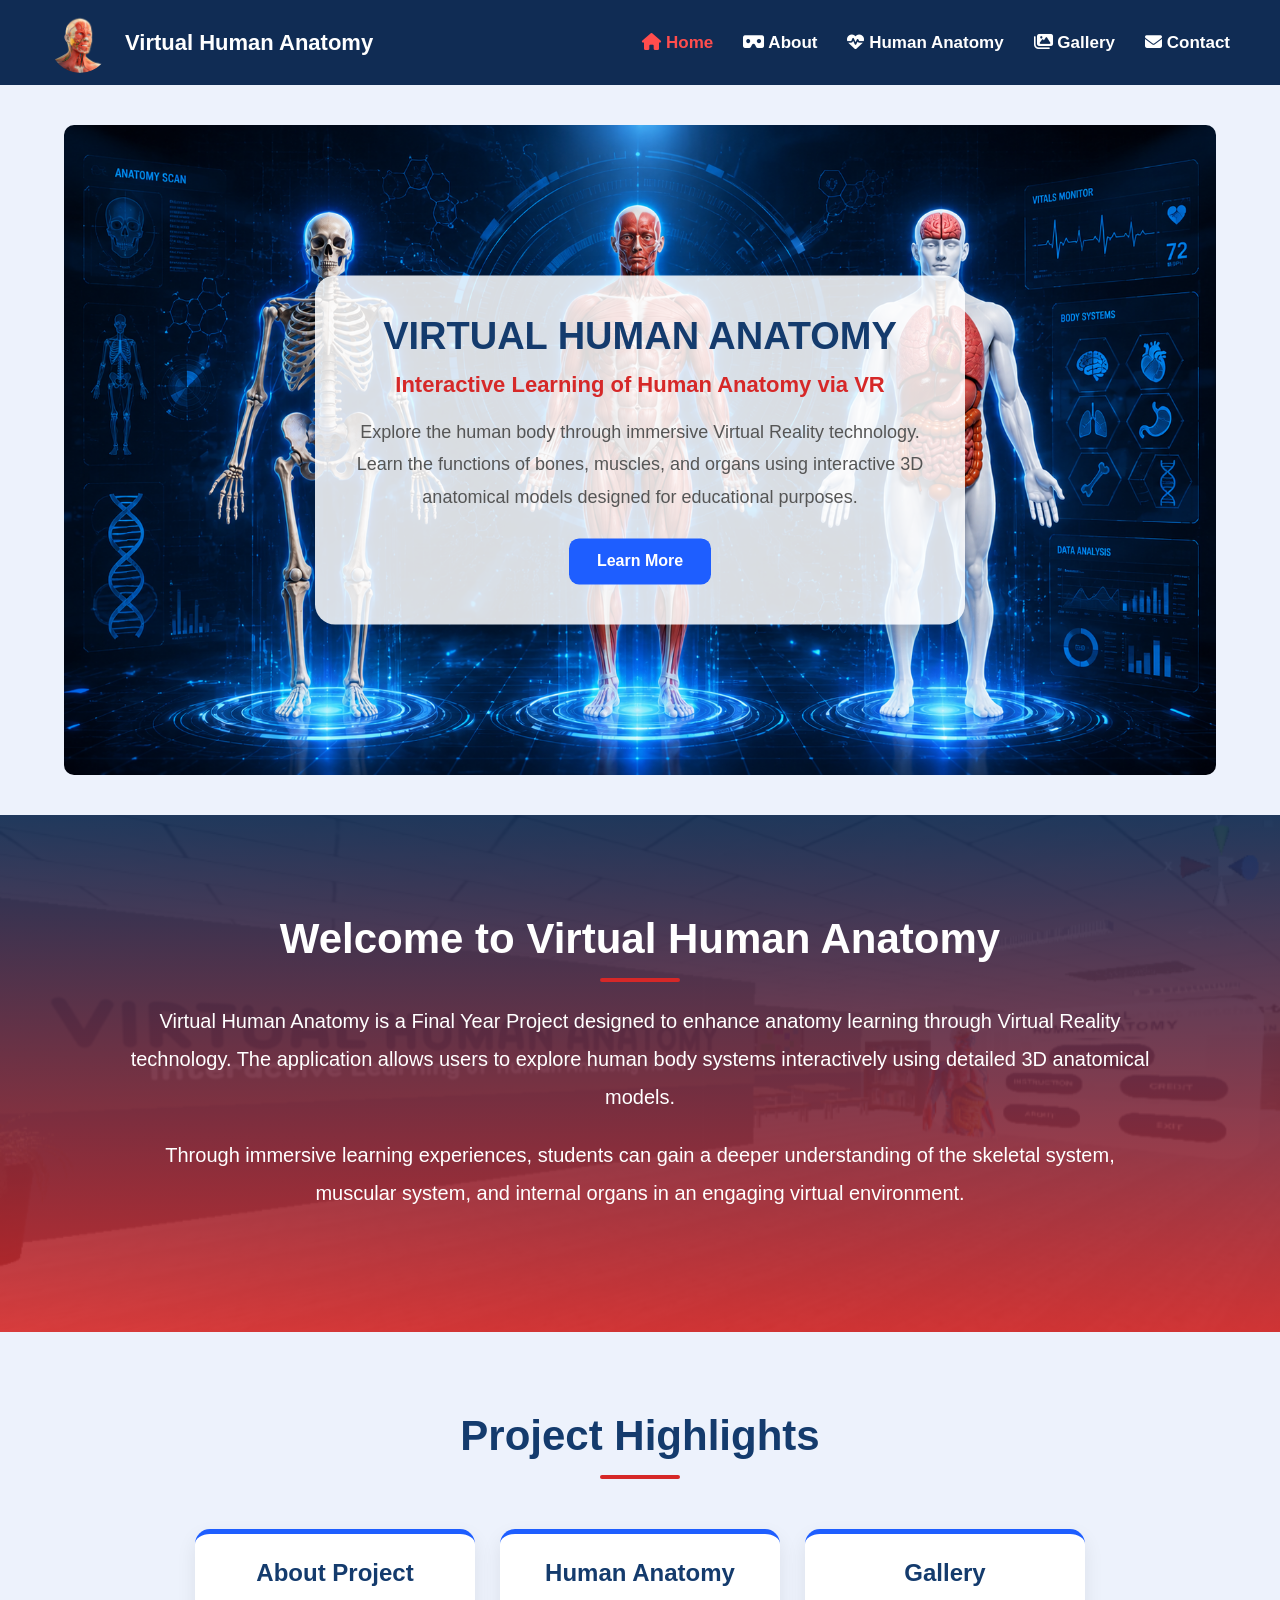
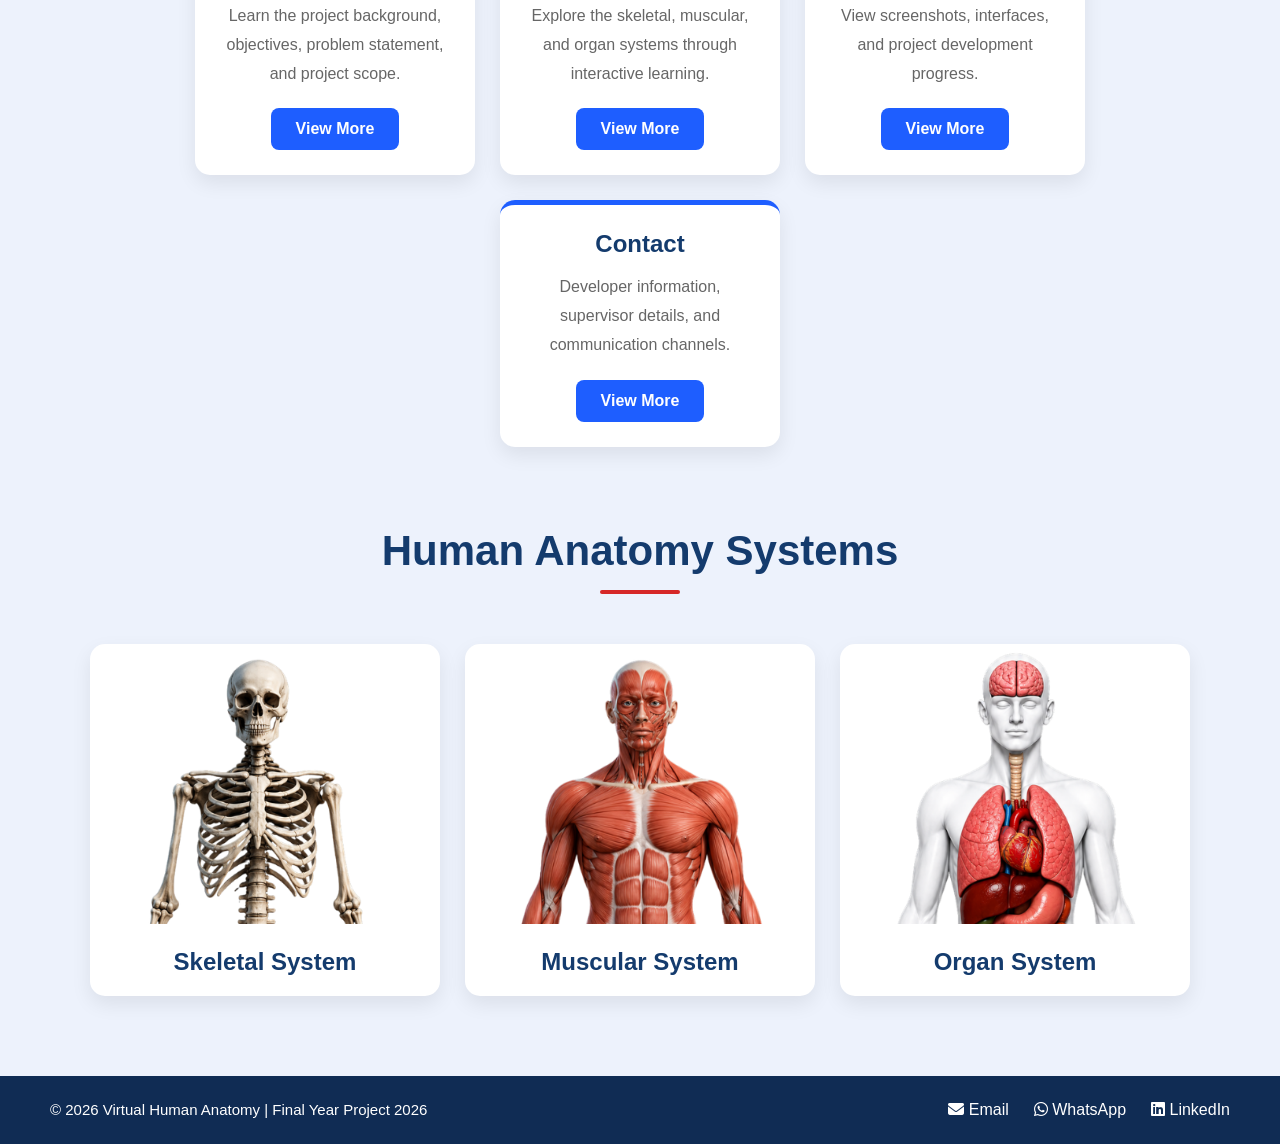
==== index.html @ 12fa49ee "Add files via upload" ====
<!DOCTYPE html>
<html lang="en">

<head>

    <meta charset="UTF-8">
    <meta name="viewport" content="width=device-width, initial-scale=1.0">
    

    <title>Virtual Human Anatomy</title>

    <link rel="stylesheet" href="index_style.css">

    <link rel="stylesheet"
        href="https://cdnjs.cloudflare.com/ajax/libs/font-awesome/6.5.1/css/all.min.css">

</head>

<body>

    <!-- HEADER -->

    <header class="top-header">

        <div class="logo">

            <img src="images/logo1.png" alt="Logo">

            <span>Virtual Human Anatomy</span>

        </div>

        <nav class="navbar">

            <a href="index.html" class="active">
                <i class="fas fa-home"></i> Home
            </a>

            <a href="about.html">
            <i class="fas fa-vr-cardboard"></i> About
        </a>

             <a href="humananatomy.html">
                <i class="fas fa-heartbeat"></i> Human Anatomy
            </a>
            
            <a href="gallery.html">
                <i class="fas fa-images"></i> Gallery
            </a>

            <a href="contact.html">
                <i class="fas fa-envelope"></i> Contact
            </a>

        </nav>

    </header>

    <!-- HERO SECTION -->

    <section class="hero">

        <img src="images/hero1.png" alt="Hero Image">

        <div class="hero-content">

            <h2>

                VIRTUAL HUMAN ANATOMY <br>

                <span>Interactive Learning of Human Anatomy via VR</span>

            </h2>

            <p>

                Explore the human body through immersive Virtual Reality
                technology. Learn the functions of bones, muscles, and organs
                using interactive 3D anatomical models designed for educational
                purposes.

            </p>

            <a href="about.html" class="read-btn">

                Learn More

            </a>

        </div>

    </section>

    <!-- INTRODUCTION -->

    <section class="intro">

        <h2>Welcome to Virtual Human Anatomy</h2>

        <p>

            Virtual Human Anatomy is a Final Year Project designed to
            enhance anatomy learning through Virtual Reality technology.
            The application allows users to explore human body systems
            interactively using detailed 3D anatomical models.

        </p>

        <p>

            Through immersive learning experiences, students can gain
            a deeper understanding of the skeletal system, muscular
            system, and internal organs in an engaging virtual environment.

        </p>

    </section>

    <!-- HOME HIGHLIGHTS -->

    <section class="topics">

        <h2>Project Highlights</h2>

        <div class="topic-container">

            <div class="topic-card">

                <h3>About Project</h3>

                <p>

                    Learn the project background,
                    objectives, problem statement,
                    and project scope.

                </p>

                <a href="about.html" class="view-btn">

                    View More

                </a>

            </div>

            <div class="topic-card">

                <h3>Human Anatomy</h3>

                <p>

                    Explore the skeletal, muscular,
                    and organ systems through
                    interactive learning.

                </p>

                <a href="anatomy.html" class="view-btn">

                    View More

                </a>

            </div>

            <div class="topic-card">

                <h3>Gallery</h3>

                <p>

                    View screenshots,
                    interfaces, and project
                    development progress.

                </p>

                <a href="gallery.html" class="view-btn">

                    View More

                </a>

            </div>

            <div class="topic-card">

                <h3>Contact</h3>

                <p>

                    Developer information,
                    supervisor details,
                    and communication channels.

                </p>

                <a href="contact.html" class="view-btn">

                    View More

                </a>

            </div>

        </div>

    </section>

    <!-- PROJECT PREVIEW -->

    <section class="preview">

        <h2> Human Anatomy Systems</h2>

        <div class="preview-container">

            <div class="preview-card">

                <img src="images/skeletonhome.png" alt="Skeletal">

                <h3>Skeletal System</h3>

            </div>

            <div class="preview-card">

                <img src="images/muscleshome.png" alt="Muscular">

                <h3>Muscular System</h3>

            </div>

            <div class="preview-card">

                <img src="images/organhome.png" alt="Organ">

                <h3>Organ System</h3>

            </div>

        </div>

    </section>

    <!-- FOOTER -->

    <footer class="footer">

        <div class="footer-left">

            <p>

                © 2026 Virtual Human Anatomy | Final Year Project 2026

            </p>

        </div>

        <div class="footer-right">

            <a href="mailto:nurfthyh@gmail.com">

                <i class="fas fa-envelope"></i> Email

            </a>

            <a href="https://wa.me/601111856149">

                <i class="fab fa-whatsapp"></i> WhatsApp

            </a>

            <a href="https://www.linkedin.com/in/nur-ain-fathiyyah">

                <i class="fab fa-linkedin"></i> LinkedIn

            </a>

        </div>

    </footer>

</body>

</html>
---- index_style.css ----
*{
    margin:0;
    padding:0;
    box-sizing:border-box;
}

html{
    scroll-behavior:smooth;
}

body{
    font-family:'Segoe UI',sans-serif;
    background:#edf2fc;
}

/* HEADER */

.top-header{
    background:#102c54;
    height:85px;

    display:flex;
    justify-content:space-between;
    align-items:center;

    padding:0 50px;
}

.logo{
    display:flex;
    align-items:center;
    gap:15px;
}

.logo img{
    width:60px;
    height:60px;
    border-radius:50%;
    object-fit:cover;
}

.logo span{
    color:white;
    font-size:22px;
    font-weight:bold;
}

.navbar{
    display:flex;
    gap:30px;
}

.navbar a{
    color:white;
    text-decoration:none;
    font-size:17px;
    font-weight:600;
    transition:0.3s;
}

.navbar a:hover{
    color:#ff4d4d;
}

.navbar a.active{
    color:#ff4d4d;
}

/* HERO */

.hero{
    position:relative;
    width:90%;
    margin:40px auto;
}

.hero img{
    display:block;
    width:100%;
    height:650px;
    object-fit:cover;
    border-radius:10px;
}

.hero-content{

    position:absolute;

    top:50%;
    left:50%;

    transform:translate(-50%,-50%);

    width:650px;

    background:rgba(255,255,255,0.85);

    padding:40px;

    border-radius:20px;

    text-align:center;

    box-shadow:0 10px 30px rgba(0,0,0,0.2);
}

.hero-content h2{
    color:#143b6d;
    font-size:38px;
    margin-bottom:15px;
}

.hero-content h2 span{
    color:#d62828;
    font-size:22px;
}

.hero-content p{
    color:#555;
    font-size:18px;
    line-height:1.8;
    margin-bottom:25px;
}

.read-btn{
    display:inline-block;

    background:#1e5eff;

    color:white;

    text-decoration:none;

    padding:14px 28px;

    border-radius:10px;

    font-weight:bold;

    transition:0.3s;
}

.read-btn:hover{
    background:#d62828;
    transform:translateY(-3px);
}

/* INTRO */

.intro{

    width:100%;

    padding:100px 10%;

    text-align:center;

    background:
    linear-gradient(
        rgba(16,44,84,0.903),
        rgba(214, 40, 40, 0.903)
    ),
    url("images/anatomy-bg.png");

    background-size:cover;
    background-position:center;
}

.intro h2{

    color:#ffffff;

    font-size:42px;

    margin-bottom:20px;
}

.intro h2::after{

    content:"";

    display:block;

    width:80px;

    height:4px;

    background:#d62828;

    margin:15px auto;

    border-radius:20px;
}

.intro p{

    color:#ffffff;

    line-height:1.9;

    font-size:20px;

    margin-bottom:20px;
}

/* PROJECT HIGHLIGHTS */

.topics{

    width:90%;

    margin:80px auto;

    text-align:center;
}

.topics h2{

    color:#143b6d;

    font-size:42px;

    margin-bottom:50px;
}

.topics h2::after{

    content:"";

    display:block;

    width:80px;

    height:4px;

    background:#d62828;

    margin:15px auto;

    border-radius:20px;
}

.topic-container{

    display:flex;

    justify-content:center;

    gap:25px;

    flex-wrap:wrap;
}

.topic-card{

    background:white;

    width:280px;

    min-height:230px;

    padding:25px;

    border-radius:15px;

    border-top:5px solid #1e5eff;

    box-shadow:0 8px 20px rgba(0,0,0,0.08);

    transition:0.3s;
}

.topic-card:hover{

    transform:translateY(-10px);

    box-shadow:0 15px 30px rgba(0,0,0,0.15);
}

.topic-card h3{

    color:#143b6d;

    margin-bottom:15px;

    font-size:24px;
}

.topic-card p{

    color:#666;

    line-height:1.8;

    margin-bottom:20px;
}

.view-btn{

    display:inline-block;

    padding:12px 25px;

    background:#1e5eff;

    color:white;

    text-decoration:none;

    border-radius:8px;

    font-weight:bold;

    transition:0.3s;
}

.view-btn:hover{

    background:#d62828;
}

/* ANATOMY PREVIEW */

.preview{

    width:90%;

    margin:80px auto;

    text-align:center;
}

.preview h2{

    color:#143b6d;

    font-size:42px;

    margin-bottom:50px;
}

.preview h2::after{

    content:"";

    display:block;

    width:80px;

    height:4px;

    background:#d62828;

    margin:15px auto;

    border-radius:20px;
}

.preview-container{

    display:flex;

    justify-content:center;

    gap:25px;

    flex-wrap:wrap;
}

.preview-card{

    background:white;

    width:350px;

    border-radius:15px;

    overflow:hidden;

    box-shadow:0 8px 20px rgba(0,0,0,0.08);

    transition:0.3s;
}

.preview-card:hover{

    transform:translateY(-10px);
}

.preview-card img{

    width:100%;

    height:280px;

    object-fit:cover;
}

.preview-card h3{

    padding:20px;

    color:#143b6d;

    font-size:24px;
}

/* FOOTER */

.footer{

    background:#102c54;

    padding:25px 50px;

    margin-top:80px;

    display:flex;

    justify-content:space-between;

    align-items:center;

    flex-wrap:wrap;
}

.footer-left p{

    color:white;

    font-size:15px;
}

.footer-right{

    display:flex;

    gap:25px;
}

.footer-right a{

    color:white;

    text-decoration:none;

    transition:0.3s;
}

.footer-right a:hover{

    color:#ff4d4d;
}



/* MOBILE RESPONSIVE */

@media screen and (max-width:768px){

    /* HEADER */

    .top-header{

        flex-direction:column;

        height:auto;

        padding:15px;
    }

    .logo{

        flex-direction:column;

        text-align:center;

        gap:8px;

        margin-bottom:15px;
    }

    .logo img{

        width:50px;

        height:50px;
    }

    .logo span{

        font-size:16px;
    }

    .navbar{

        width:100%;

        justify-content:center;

        flex-wrap:wrap;

        gap:10px;
    }

    .navbar a{

        font-size:13px;
    }

    /* HERO */

    .hero{

        width:95%;

        margin:20px auto;
    }

    .hero img{

        height:350px;
    }

    .hero-content{

        width:92%;

        padding:15px;
    }

    .hero-content h2{

        font-size:22px;

        line-height:1.4;
    }

    .hero-content h2 span{

        font-size:16px;
    }

    .hero-content p{

        font-size:13px;

        line-height:1.6;
    }

    .read-btn{

        padding:10px 18px;

        font-size:13px;
    }

    /* INTRO */

    .intro{

        padding:60px 20px;
    }

    .intro h2{

        font-size:28px;
    }

    .intro p{

        font-size:15px;
    }

    /* SECTION TITLE */

    .topics h2,
    .preview h2{

        font-size:28px;
    }

    /* PROJECT HIGHLIGHTS */

    .topic-container{

        gap:20px;
    }

    .topic-card{

        width:100%;

        max-width:330px;
    }

    .topic-card h3{

        font-size:22px;
    }

    /* PREVIEW */

    .preview-container{

        gap:20px;
    }

    .preview-card{

        width:100%;

        max-width:330px;
    }

    .preview-card img{

        height:220px;
    }

    .preview-card h3{

        font-size:20px;
    }

    /* FOOTER */

    .footer{

        flex-direction:column;

        text-align:center;

        gap:15px;

        padding:20px;
    }

    .footer-left p{

        font-size:14px;
    }

    .footer-right{

        justify-content:center;

        flex-wrap:wrap;

        gap:15px;
    }

}
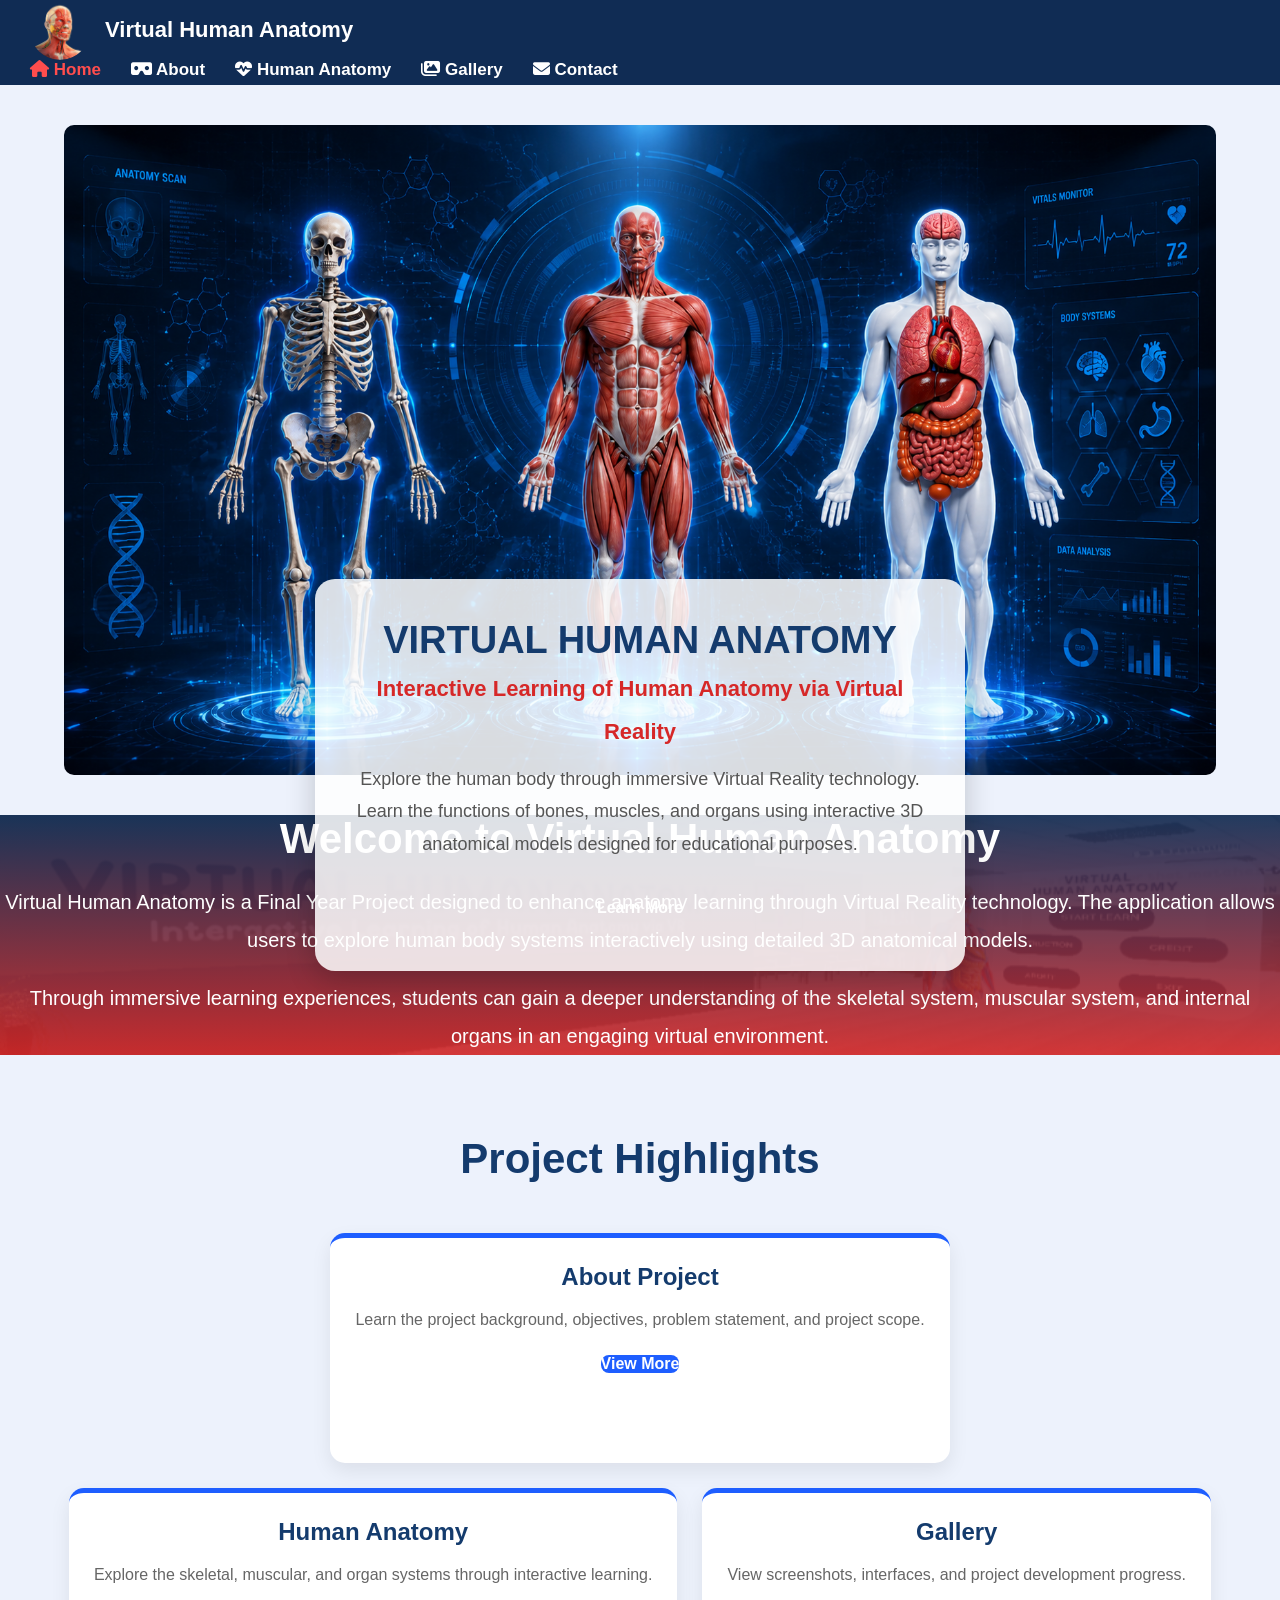
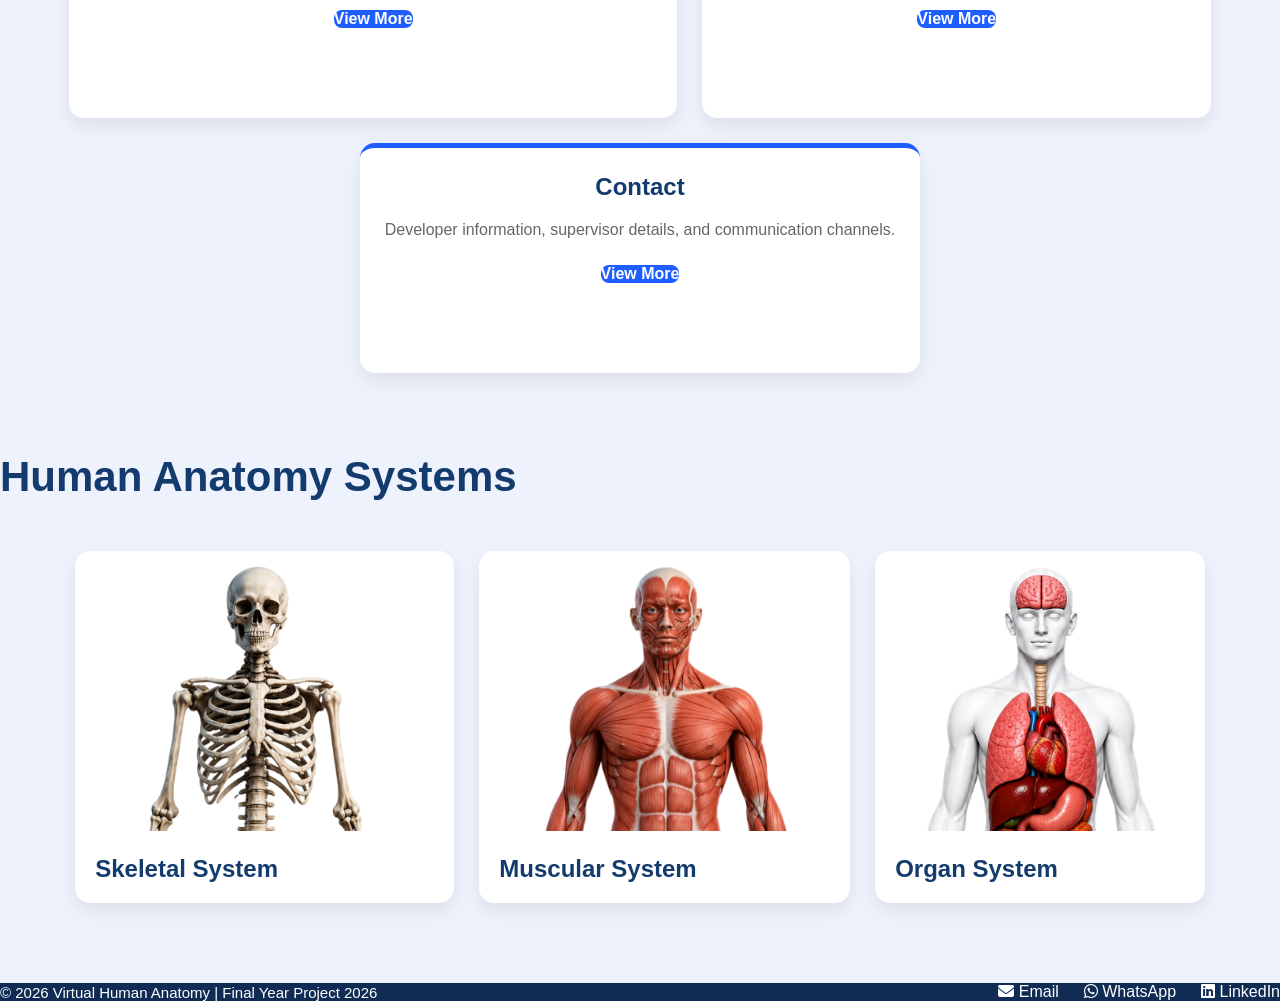
==== commit 2078eddd: "Fix HTML formatting and ensure proper structure" ====
--- a/index.html
+++ b/index.html
@@ -68,7 +68,7 @@
 
                 VIRTUAL HUMAN ANATOMY <br>
 
-                <span>Interactive Learning of Human Anatomy via VR</span>
+                <span>Interactive Learning of Human Anatomy via Virtual Reality</span>
 
             </h2>
 
@@ -284,4 +284,4 @@
 
 </body>
 
-</html>+</html>
--- a/index_style.css
+++ b/index_style.css
@@ -1,655 +1,531 @@
 *{
-    margin:0;
-    padding:0;
-    box-sizing:border-box;
+margin:0;
+padding:0;
+box-sizing:border-box;
 }
 
 html{
-    scroll-behavior:smooth;
+scroll-behavior:smooth;
 }
 
 body{
-    font-family:'Segoe UI',sans-serif;
-    background:#edf2fc;
+font-family:'Segoe UI',sans-serif;
+background:#edf2fc;
 }
 
 /* HEADER */
 
 .top-header{
-    background:#102c54;
-    height:85px;
-
-    display:flex;
-    justify-content:space-between;
-    align-items:center;
-
-    padding:0 50px;
+background:#102c54;
+min-height:85px;
+
+```
+display:flex;
+justify-content:space-between;
+align-items:center;
+
+padding:0 30px;
+
+flex-wrap:wrap;
+```
+
+}
+
+.logo{
+display:flex;
+align-items:center;
+gap:15px;
+}
+
+.logo img{
+width:60px;
+height:60px;
+border-radius:50%;
+object-fit:cover;
+}
+
+.logo span{
+color:white;
+font-size:22px;
+font-weight:bold;
+}
+
+.navbar{
+display:flex;
+gap:30px;
+}
+
+.navbar a{
+color:white;
+text-decoration:none;
+font-size:17px;
+font-weight:600;
+transition:.3s;
+}
+
+.navbar a:hover,
+.navbar a.active{
+color:#ff4d4d;
+}
+
+/* HERO */
+
+.hero{
+position:relative;
+width:90%;
+margin:40px auto;
+}
+
+.hero img{
+display:block;
+width:100%;
+height:650px;
+object-fit:cover;
+border-radius:10px;
+}
+
+.hero-content{
+position:absolute;
+
+```
+top:50%;
+left:50%;
+
+transform:translate(-50%,-50%);
+
+width:650px;
+
+background:rgba(255,255,255,0.85);
+
+padding:40px;
+
+border-radius:20px;
+
+text-align:center;
+
+box-shadow:0 10px 30px rgba(0,0,0,0.2);
+```
+
+}
+
+.hero-content h2{
+color:#143b6d;
+font-size:38px;
+margin-bottom:15px;
+}
+
+.hero-content h2 span{
+color:#d62828;
+font-size:22px;
+}
+
+.hero-content p{
+color:#555;
+font-size:18px;
+line-height:1.8;
+margin-bottom:25px;
+}
+
+.read-btn{
+display:inline-block;
+
+```
+background:#1e5eff;
+
+color:white;
+
+text-decoration:none;
+
+padding:14px 28px;
+
+border-radius:10px;
+
+font-weight:bold;
+
+transition:0.3s;
+```
+
+}
+
+.read-btn:hover{
+background:#d62828;
+transform:translateY(-3px);
+}
+
+/* INTRO */
+
+.intro{
+width:100%;
+
+```
+padding:100px 10%;
+
+text-align:center;
+
+background:
+linear-gradient(
+    rgba(16,44,84,0.903),
+    rgba(214,40,40,0.903)
+),
+url("images/anatomy-bg.png");
+
+background-size:cover;
+background-position:center;
+```
+
+}
+
+.intro h2{
+color:white;
+font-size:42px;
+margin-bottom:20px;
+}
+
+.intro h2::after{
+content:"";
+
+```
+display:block;
+
+width:80px;
+height:4px;
+
+background:#d62828;
+
+margin:15px auto;
+
+border-radius:20px;
+```
+
+}
+
+.intro p{
+color:white;
+line-height:1.9;
+font-size:20px;
+margin-bottom:20px;
+}
+
+/* PROJECT HIGHLIGHTS */
+
+.topics{
+width:90%;
+margin:80px auto;
+text-align:center;
+}
+
+.topics h2{
+color:#143b6d;
+font-size:42px;
+margin-bottom:50px;
+}
+
+.topics h2::after{
+content:"";
+
+```
+display:block;
+
+width:80px;
+height:4px;
+
+background:#d62828;
+
+margin:15px auto;
+
+border-radius:20px;
+```
+
+}
+
+.topic-container{
+display:flex;
+justify-content:center;
+gap:25px;
+flex-wrap:wrap;
+}
+
+.topic-card{
+background:white;
+
+```
+width:280px;
+
+min-height:230px;
+
+padding:25px;
+
+border-radius:15px;
+
+border-top:5px solid #1e5eff;
+
+box-shadow:0 8px 20px rgba(0,0,0,0.08);
+
+transition:0.3s;
+```
+
+}
+
+.topic-card:hover{
+transform:translateY(-10px);
+box-shadow:0 15px 30px rgba(0,0,0,0.15);
+}
+
+.topic-card h3{
+color:#143b6d;
+margin-bottom:15px;
+font-size:24px;
+}
+
+.topic-card p{
+color:#666;
+line-height:1.8;
+margin-bottom:20px;
+}
+
+.view-btn{
+display:inline-block;
+
+```
+padding:12px 25px;
+
+background:#1e5eff;
+
+color:white;
+
+text-decoration:none;
+
+border-radius:8px;
+
+font-weight:bold;
+```
+
+}
+
+.view-btn:hover
+
+/* PREVIEW */
+
+.preview{
+width:90%;
+margin:80px auto;
+text-align:center;
+}
+
+.preview h2{
+color:#143b6d;
+font-size:42px;
+margin-bottom:50px;
+}
+
+.preview h2::after{
+content:"";
+
+```
+display:block;
+
+width:80px;
+height:4px;
+
+background:#d62828;
+
+margin:15px auto;
+
+border-radius:20px;
+```
+
+}
+
+.preview-container{
+display:flex;
+justify-content:center;
+gap:25px;
+flex-wrap:wrap;
+}
+
+.preview-card{
+background:white;
+
+```
+width:350px;
+
+border-radius:15px;
+
+overflow:hidden;
+
+box-shadow:0 8px 20px rgba(0,0,0,0.08);
+
+transition:0.3s;
+```
+
+}
+
+.preview-card:hover{
+transform:translateY(-10px);
+}
+
+.preview-card img{
+width:100%;
+height:280px;
+object-fit:cover;
+}
+
+.preview-card h3{
+padding:20px;
+color:#143b6d;
+font-size:24px;
+}
+
+/* FOOTER */
+
+.footer{
+background:#102c54;
+
+```
+padding:25px 50px;
+
+margin-top:80px;
+
+display:flex;
+
+justify-content:space-between;
+
+align-items:center;
+
+flex-wrap:wrap;
+```
+
+}
+
+.footer-left p{
+color:white;
+font-size:15px;
+}
+
+.footer-right{
+display:flex;
+gap:25px;
+}
+
+.footer-right a{
+color:white;
+text-decoration:none;
+transition:0.3s;
+}
+
+.footer-right a:hover
+
+/* MOBILE */
+
+@media screen and (max-width:768px){
+
+```
+.top-header{
+    flex-direction:column;
+    height:auto;
+    padding:15px;
 }
 
 .logo{
     display:flex;
     align-items:center;
-    gap:15px;
+    gap:10px;
+    margin-bottom:15px;
 }
 
 .logo img{
-    width:60px;
-    height:60px;
-    border-radius:50%;
-    object-fit:cover;
+    width:50px;
+    height:50px;
 }
 
 .logo span{
-    color:white;
-    font-size:22px;
-    font-weight:bold;
+    font-size:18px;
 }
 
 .navbar{
     display:flex;
-    gap:30px;
+    justify-content:center;
+    flex-wrap:wrap;
+    gap:10px;
 }
 
 .navbar a{
-    color:white;
-    text-decoration:none;
-    font-size:17px;
-    font-weight:600;
-    transition:0.3s;
-}
-
-.navbar a:hover{
-    color:#ff4d4d;
-}
-
-.navbar a.active{
-    color:#ff4d4d;
-}
-
-/* HERO */
+    font-size:14px;
+    padding:4px 6px;
+}
 
 .hero{
-    position:relative;
+    width:95%;
+}
+
+.hero img{
+    height:400px;
+}
+
+.hero-content{
     width:90%;
-    margin:40px auto;
-}
-
-.hero img{
-    display:block;
+    padding:20px;
+}
+
+.hero-content h2{
+    font-size:28px;
+}
+
+.hero-content h2 span{
+    font-size:18px;
+}
+
+.hero-content p{
+    font-size:14px;
+    line-height:1.6;
+}
+
+.read-btn{
+    padding:10px 20px;
+    font-size:14px;
+}
+
+.intro{
+    padding:60px 20px;
+}
+
+.intro h2{
+    font-size:30px;
+}
+
+.intro p{
+    font-size:15px;
+}
+
+.topics h2,
+.preview h2{
+    font-size:30px;
+}
+
+.topic-card{
     width:100%;
-    height:650px;
-    object-fit:cover;
-    border-radius:10px;
-}
-
-.hero-content{
-
-    position:absolute;
-
-    top:50%;
-    left:50%;
-
-    transform:translate(-50%,-50%);
-
-    width:650px;
-
-    background:rgba(255,255,255,0.85);
-
-    padding:40px;
-
-    border-radius:20px;
-
+    max-width:320px;
+}
+
+.preview-card{
+    width:100%;
+    max-width:320px;
+}
+
+.preview-card img{
+    height:220px;
+}
+
+.footer{
+    flex-direction:column;
     text-align:center;
-
-    box-shadow:0 10px 30px rgba(0,0,0,0.2);
-}
-
-.hero-content h2{
-    color:#143b6d;
-    font-size:38px;
-    margin-bottom:15px;
-}
-
-.hero-content h2 span{
-    color:#d62828;
-    font-size:22px;
-}
-
-.hero-content p{
-    color:#555;
-    font-size:18px;
-    line-height:1.8;
-    margin-bottom:25px;
-}
-
-.read-btn{
-    display:inline-block;
-
-    background:#1e5eff;
-
-    color:white;
-
-    text-decoration:none;
-
-    padding:14px 28px;
-
-    border-radius:10px;
-
-    font-weight:bold;
-
-    transition:0.3s;
-}
-
-.read-btn:hover{
-    background:#d62828;
-    transform:translateY(-3px);
-}
-
-/* INTRO */
-
-.intro{
-
-    width:100%;
-
-    padding:100px 10%;
-
-    text-align:center;
-
-    background:
-    linear-gradient(
-        rgba(16,44,84,0.903),
-        rgba(214, 40, 40, 0.903)
-    ),
-    url("images/anatomy-bg.png");
-
-    background-size:cover;
-    background-position:center;
-}
-
-.intro h2{
-
-    color:#ffffff;
-
-    font-size:42px;
-
-    margin-bottom:20px;
-}
-
-.intro h2::after{
-
-    content:"";
-
-    display:block;
-
-    width:80px;
-
-    height:4px;
-
-    background:#d62828;
-
-    margin:15px auto;
-
-    border-radius:20px;
-}
-
-.intro p{
-
-    color:#ffffff;
-
-    line-height:1.9;
-
-    font-size:20px;
-
-    margin-bottom:20px;
-}
-
-/* PROJECT HIGHLIGHTS */
-
-.topics{
-
-    width:90%;
-
-    margin:80px auto;
-
-    text-align:center;
-}
-
-.topics h2{
-
-    color:#143b6d;
-
-    font-size:42px;
-
-    margin-bottom:50px;
-}
-
-.topics h2::after{
-
-    content:"";
-
-    display:block;
-
-    width:80px;
-
-    height:4px;
-
-    background:#d62828;
-
-    margin:15px auto;
-
-    border-radius:20px;
-}
-
-.topic-container{
-
-    display:flex;
-
+    gap:15px;
+}
+
+.footer-right{
     justify-content:center;
-
-    gap:25px;
-
     flex-wrap:wrap;
 }
-
-.topic-card{
-
-    background:white;
-
-    width:280px;
-
-    min-height:230px;
-
-    padding:25px;
-
-    border-radius:15px;
-
-    border-top:5px solid #1e5eff;
-
-    box-shadow:0 8px 20px rgba(0,0,0,0.08);
-
-    transition:0.3s;
-}
-
-.topic-card:hover{
-
-    transform:translateY(-10px);
-
-    box-shadow:0 15px 30px rgba(0,0,0,0.15);
-}
-
-.topic-card h3{
-
-    color:#143b6d;
-
-    margin-bottom:15px;
-
-    font-size:24px;
-}
-
-.topic-card p{
-
-    color:#666;
-
-    line-height:1.8;
-
-    margin-bottom:20px;
-}
-
-.view-btn{
-
-    display:inline-block;
-
-    padding:12px 25px;
-
-    background:#1e5eff;
-
-    color:white;
-
-    text-decoration:none;
-
-    border-radius:8px;
-
-    font-weight:bold;
-
-    transition:0.3s;
-}
-
-.view-btn:hover{
-
-    background:#d62828;
-}
-
-/* ANATOMY PREVIEW */
-
-.preview{
-
-    width:90%;
-
-    margin:80px auto;
-
-    text-align:center;
-}
-
-.preview h2{
-
-    color:#143b6d;
-
-    font-size:42px;
-
-    margin-bottom:50px;
-}
-
-.preview h2::after{
-
-    content:"";
-
-    display:block;
-
-    width:80px;
-
-    height:4px;
-
-    background:#d62828;
-
-    margin:15px auto;
-
-    border-radius:20px;
-}
-
-.preview-container{
-
-    display:flex;
-
-    justify-content:center;
-
-    gap:25px;
-
-    flex-wrap:wrap;
-}
-
-.preview-card{
-
-    background:white;
-
-    width:350px;
-
-    border-radius:15px;
-
-    overflow:hidden;
-
-    box-shadow:0 8px 20px rgba(0,0,0,0.08);
-
-    transition:0.3s;
-}
-
-.preview-card:hover{
-
-    transform:translateY(-10px);
-}
-
-.preview-card img{
-
-    width:100%;
-
-    height:280px;
-
-    object-fit:cover;
-}
-
-.preview-card h3{
-
-    padding:20px;
-
-    color:#143b6d;
-
-    font-size:24px;
-}
-
-/* FOOTER */
-
-.footer{
-
-    background:#102c54;
-
-    padding:25px 50px;
-
-    margin-top:80px;
-
-    display:flex;
-
-    justify-content:space-between;
-
-    align-items:center;
-
-    flex-wrap:wrap;
-}
-
-.footer-left p{
-
-    color:white;
-
-    font-size:15px;
-}
-
-.footer-right{
-
-    display:flex;
-
-    gap:25px;
-}
-
-.footer-right a{
-
-    color:white;
-
-    text-decoration:none;
-
-    transition:0.3s;
-}
-
-.footer-right a:hover{
-
-    color:#ff4d4d;
-}
-
-
-
-/* MOBILE RESPONSIVE */
-
-@media screen and (max-width:768px){
-
-    /* HEADER */
-
-    .top-header{
-
-        flex-direction:column;
-
-        height:auto;
-
-        padding:15px;
-    }
-
-    .logo{
-
-        flex-direction:column;
-
-        text-align:center;
-
-        gap:8px;
-
-        margin-bottom:15px;
-    }
-
-    .logo img{
-
-        width:50px;
-
-        height:50px;
-    }
-
-    .logo span{
-
-        font-size:16px;
-    }
-
-    .navbar{
-
-        width:100%;
-
-        justify-content:center;
-
-        flex-wrap:wrap;
-
-        gap:10px;
-    }
-
-    .navbar a{
-
-        font-size:13px;
-    }
-
-    /* HERO */
-
-    .hero{
-
-        width:95%;
-
-        margin:20px auto;
-    }
-
-    .hero img{
-
-        height:350px;
-    }
-
-    .hero-content{
-
-        width:92%;
-
-        padding:15px;
-    }
-
-    .hero-content h2{
-
-        font-size:22px;
-
-        line-height:1.4;
-    }
-
-    .hero-content h2 span{
-
-        font-size:16px;
-    }
-
-    .hero-content p{
-
-        font-size:13px;
-
-        line-height:1.6;
-    }
-
-    .read-btn{
-
-        padding:10px 18px;
-
-        font-size:13px;
-    }
-
-    /* INTRO */
-
-    .intro{
-
-        padding:60px 20px;
-    }
-
-    .intro h2{
-
-        font-size:28px;
-    }
-
-    .intro p{
-
-        font-size:15px;
-    }
-
-    /* SECTION TITLE */
-
-    .topics h2,
-    .preview h2{
-
-        font-size:28px;
-    }
-
-    /* PROJECT HIGHLIGHTS */
-
-    .topic-container{
-
-        gap:20px;
-    }
-
-    .topic-card{
-
-        width:100%;
-
-        max-width:330px;
-    }
-
-    .topic-card h3{
-
-        font-size:22px;
-    }
-
-    /* PREVIEW */
-
-    .preview-container{
-
-        gap:20px;
-    }
-
-    .preview-card{
-
-        width:100%;
-
-        max-width:330px;
-    }
-
-    .preview-card img{
-
-        height:220px;
-    }
-
-    .preview-card h3{
-
-        font-size:20px;
-    }
-
-    /* FOOTER */
-
-    .footer{
-
-        flex-direction:column;
-
-        text-align:center;
-
-        gap:15px;
-
-        padding:20px;
-    }
-
-    .footer-left p{
-
-        font-size:14px;
-    }
-
-    .footer-right{
-
-        justify-content:center;
-
-        flex-wrap:wrap;
-
-        gap:15px;
-    }
-
-}
-
-
+```
+
+}
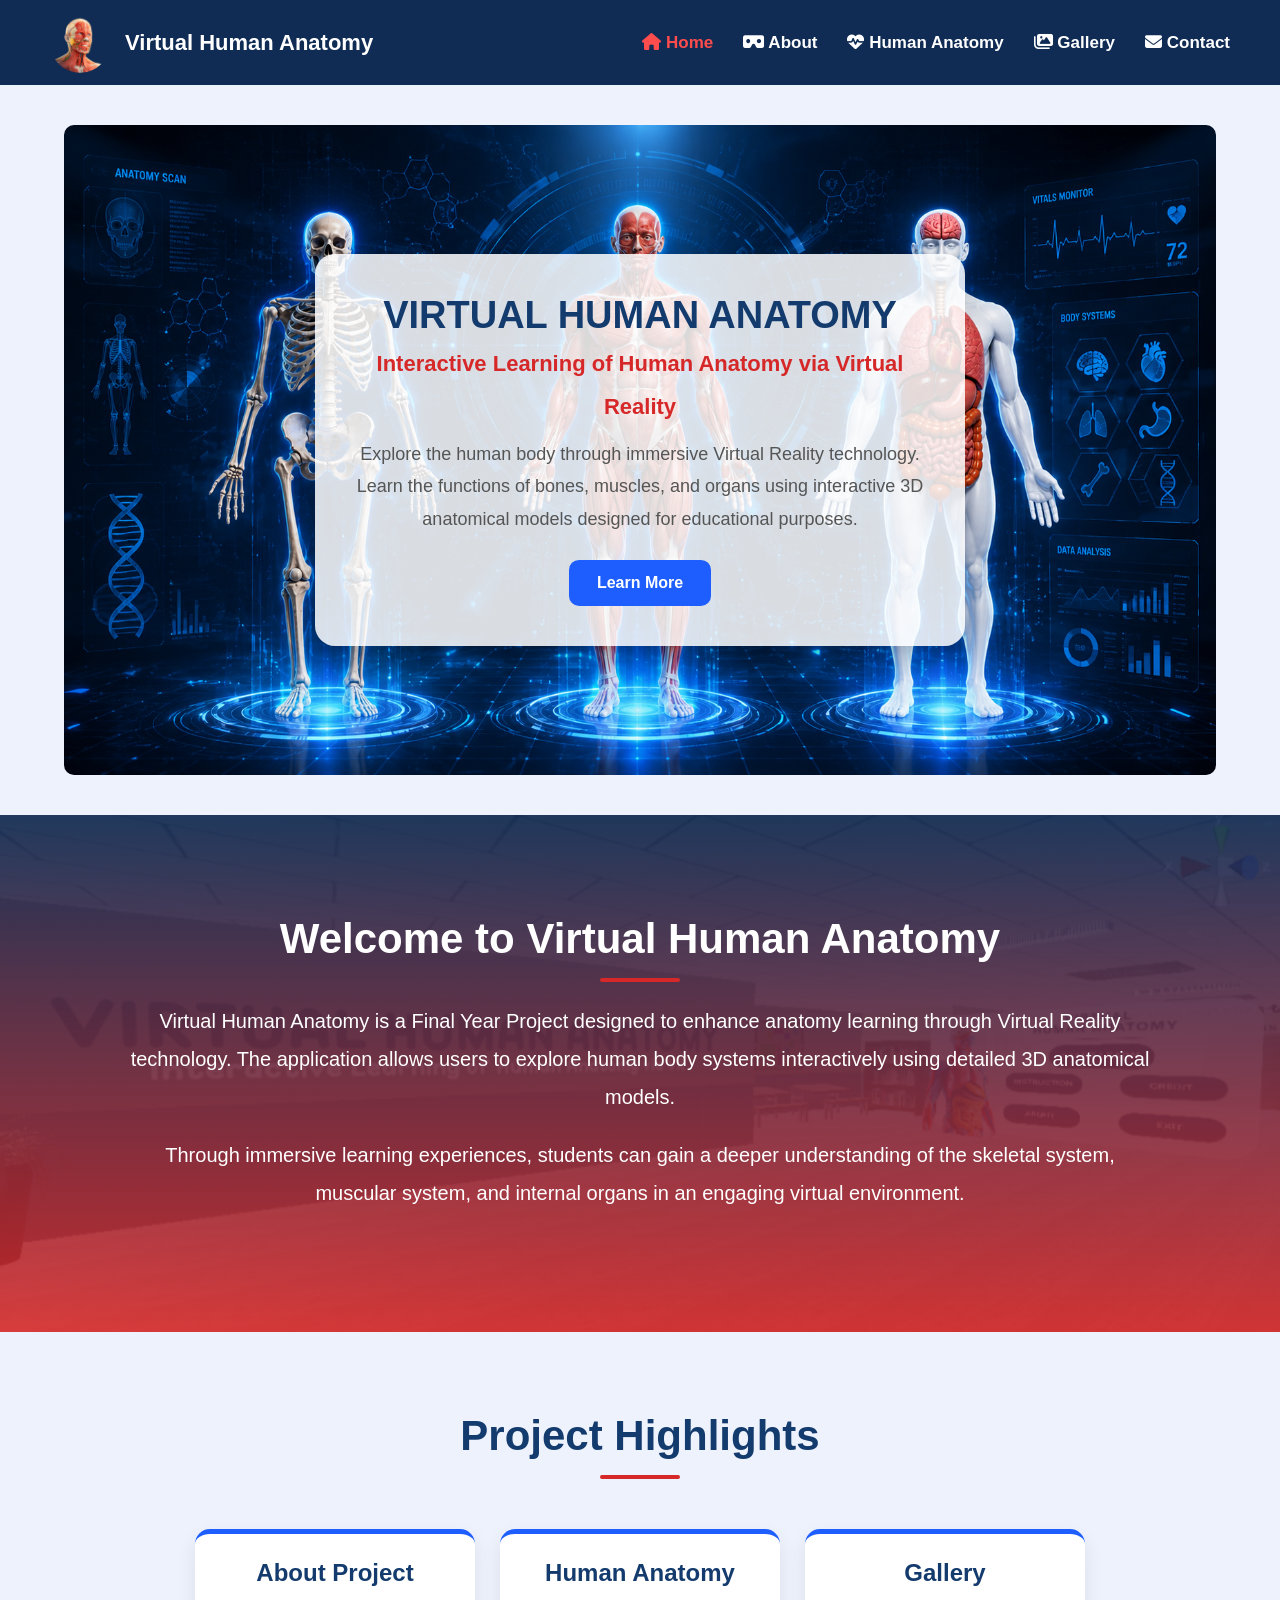
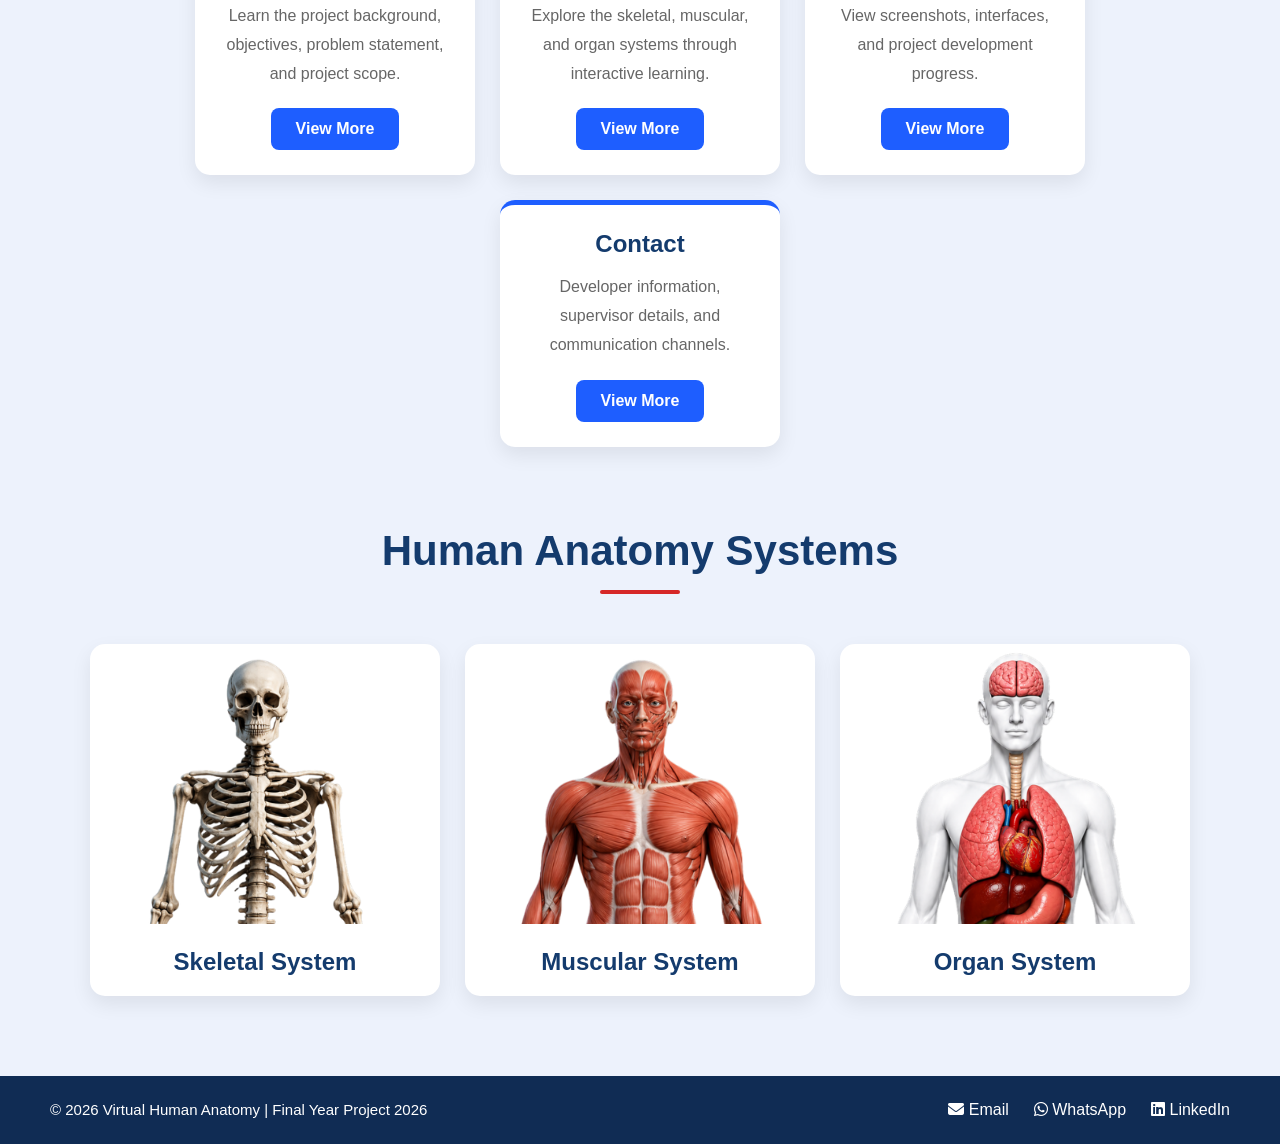
==== commit 4674f225: "Update index.html" ====
--- a/index.html
+++ b/index.html
@@ -20,7 +20,7 @@
 
     <!-- HEADER -->
 
-    <header class="top-header">
+      <header class="top-header">
 
         <div class="logo">
 
--- a/index_style.css
+++ b/index_style.css
@@ -1,531 +1,655 @@
 *{
-margin:0;
-padding:0;
-box-sizing:border-box;
+    margin:0;
+    padding:0;
+    box-sizing:border-box;
 }
 
 html{
-scroll-behavior:smooth;
+    scroll-behavior:smooth;
 }
 
 body{
-font-family:'Segoe UI',sans-serif;
-background:#edf2fc;
+    font-family:'Segoe UI',sans-serif;
+    background:#edf2fc;
 }
 
 /* HEADER */
 
 .top-header{
-background:#102c54;
-min-height:85px;
-
-```
-display:flex;
-justify-content:space-between;
-align-items:center;
-
-padding:0 30px;
-
-flex-wrap:wrap;
-```
-
-}
-
-.logo{
-display:flex;
-align-items:center;
-gap:15px;
-}
-
-.logo img{
-width:60px;
-height:60px;
-border-radius:50%;
-object-fit:cover;
-}
-
-.logo span{
-color:white;
-font-size:22px;
-font-weight:bold;
-}
-
-.navbar{
-display:flex;
-gap:30px;
-}
-
-.navbar a{
-color:white;
-text-decoration:none;
-font-size:17px;
-font-weight:600;
-transition:.3s;
-}
-
-.navbar a:hover,
-.navbar a.active{
-color:#ff4d4d;
-}
-
-/* HERO */
-
-.hero{
-position:relative;
-width:90%;
-margin:40px auto;
-}
-
-.hero img{
-display:block;
-width:100%;
-height:650px;
-object-fit:cover;
-border-radius:10px;
-}
-
-.hero-content{
-position:absolute;
-
-```
-top:50%;
-left:50%;
-
-transform:translate(-50%,-50%);
-
-width:650px;
-
-background:rgba(255,255,255,0.85);
-
-padding:40px;
-
-border-radius:20px;
-
-text-align:center;
-
-box-shadow:0 10px 30px rgba(0,0,0,0.2);
-```
-
-}
-
-.hero-content h2{
-color:#143b6d;
-font-size:38px;
-margin-bottom:15px;
-}
-
-.hero-content h2 span{
-color:#d62828;
-font-size:22px;
-}
-
-.hero-content p{
-color:#555;
-font-size:18px;
-line-height:1.8;
-margin-bottom:25px;
-}
-
-.read-btn{
-display:inline-block;
-
-```
-background:#1e5eff;
-
-color:white;
-
-text-decoration:none;
-
-padding:14px 28px;
-
-border-radius:10px;
-
-font-weight:bold;
-
-transition:0.3s;
-```
-
-}
-
-.read-btn:hover{
-background:#d62828;
-transform:translateY(-3px);
-}
-
-/* INTRO */
-
-.intro{
-width:100%;
-
-```
-padding:100px 10%;
-
-text-align:center;
-
-background:
-linear-gradient(
-    rgba(16,44,84,0.903),
-    rgba(214,40,40,0.903)
-),
-url("images/anatomy-bg.png");
-
-background-size:cover;
-background-position:center;
-```
-
-}
-
-.intro h2{
-color:white;
-font-size:42px;
-margin-bottom:20px;
-}
-
-.intro h2::after{
-content:"";
-
-```
-display:block;
-
-width:80px;
-height:4px;
-
-background:#d62828;
-
-margin:15px auto;
-
-border-radius:20px;
-```
-
-}
-
-.intro p{
-color:white;
-line-height:1.9;
-font-size:20px;
-margin-bottom:20px;
-}
-
-/* PROJECT HIGHLIGHTS */
-
-.topics{
-width:90%;
-margin:80px auto;
-text-align:center;
-}
-
-.topics h2{
-color:#143b6d;
-font-size:42px;
-margin-bottom:50px;
-}
-
-.topics h2::after{
-content:"";
-
-```
-display:block;
-
-width:80px;
-height:4px;
-
-background:#d62828;
-
-margin:15px auto;
-
-border-radius:20px;
-```
-
-}
-
-.topic-container{
-display:flex;
-justify-content:center;
-gap:25px;
-flex-wrap:wrap;
-}
-
-.topic-card{
-background:white;
-
-```
-width:280px;
-
-min-height:230px;
-
-padding:25px;
-
-border-radius:15px;
-
-border-top:5px solid #1e5eff;
-
-box-shadow:0 8px 20px rgba(0,0,0,0.08);
-
-transition:0.3s;
-```
-
-}
-
-.topic-card:hover{
-transform:translateY(-10px);
-box-shadow:0 15px 30px rgba(0,0,0,0.15);
-}
-
-.topic-card h3{
-color:#143b6d;
-margin-bottom:15px;
-font-size:24px;
-}
-
-.topic-card p{
-color:#666;
-line-height:1.8;
-margin-bottom:20px;
-}
-
-.view-btn{
-display:inline-block;
-
-```
-padding:12px 25px;
-
-background:#1e5eff;
-
-color:white;
-
-text-decoration:none;
-
-border-radius:8px;
-
-font-weight:bold;
-```
-
-}
-
-.view-btn:hover
-
-/* PREVIEW */
-
-.preview{
-width:90%;
-margin:80px auto;
-text-align:center;
-}
-
-.preview h2{
-color:#143b6d;
-font-size:42px;
-margin-bottom:50px;
-}
-
-.preview h2::after{
-content:"";
-
-```
-display:block;
-
-width:80px;
-height:4px;
-
-background:#d62828;
-
-margin:15px auto;
-
-border-radius:20px;
-```
-
-}
-
-.preview-container{
-display:flex;
-justify-content:center;
-gap:25px;
-flex-wrap:wrap;
-}
-
-.preview-card{
-background:white;
-
-```
-width:350px;
-
-border-radius:15px;
-
-overflow:hidden;
-
-box-shadow:0 8px 20px rgba(0,0,0,0.08);
-
-transition:0.3s;
-```
-
-}
-
-.preview-card:hover{
-transform:translateY(-10px);
-}
-
-.preview-card img{
-width:100%;
-height:280px;
-object-fit:cover;
-}
-
-.preview-card h3{
-padding:20px;
-color:#143b6d;
-font-size:24px;
-}
-
-/* FOOTER */
-
-.footer{
-background:#102c54;
-
-```
-padding:25px 50px;
-
-margin-top:80px;
-
-display:flex;
-
-justify-content:space-between;
-
-align-items:center;
-
-flex-wrap:wrap;
-```
-
-}
-
-.footer-left p{
-color:white;
-font-size:15px;
-}
-
-.footer-right{
-display:flex;
-gap:25px;
-}
-
-.footer-right a{
-color:white;
-text-decoration:none;
-transition:0.3s;
-}
-
-.footer-right a:hover
-
-/* MOBILE */
-
-@media screen and (max-width:768px){
-
-```
-.top-header{
-    flex-direction:column;
-    height:auto;
-    padding:15px;
+    background:#102c54;
+    height:85px;
+
+    display:flex;
+    justify-content:space-between;
+    align-items:center;
+
+    padding:0 50px;
 }
 
 .logo{
     display:flex;
     align-items:center;
-    gap:10px;
-    margin-bottom:15px;
+    gap:15px;
 }
 
 .logo img{
-    width:50px;
-    height:50px;
+    width:60px;
+    height:60px;
+    border-radius:50%;
+    object-fit:cover;
 }
 
 .logo span{
-    font-size:18px;
+    color:white;
+    font-size:22px;
+    font-weight:bold;
 }
 
 .navbar{
     display:flex;
+    gap:30px;
+}
+
+.navbar a{
+    color:white;
+    text-decoration:none;
+    font-size:17px;
+    font-weight:600;
+    transition:0.3s;
+}
+
+.navbar a:hover{
+    color:#ff4d4d;
+}
+
+.navbar a.active{
+    color:#ff4d4d;
+}
+
+/* HERO */
+
+.hero{
+    position:relative;
+    width:90%;
+    margin:40px auto;
+}
+
+.hero img{
+    display:block;
+    width:100%;
+    height:650px;
+    object-fit:cover;
+    border-radius:10px;
+}
+
+.hero-content{
+
+    position:absolute;
+
+    top:50%;
+    left:50%;
+
+    transform:translate(-50%,-50%);
+
+    width:650px;
+
+    background:rgba(255,255,255,0.85);
+
+    padding:40px;
+
+    border-radius:20px;
+
+    text-align:center;
+
+    box-shadow:0 10px 30px rgba(0,0,0,0.2);
+}
+
+.hero-content h2{
+    color:#143b6d;
+    font-size:38px;
+    margin-bottom:15px;
+}
+
+.hero-content h2 span{
+    color:#d62828;
+    font-size:22px;
+}
+
+.hero-content p{
+    color:#555;
+    font-size:18px;
+    line-height:1.8;
+    margin-bottom:25px;
+}
+
+.read-btn{
+    display:inline-block;
+
+    background:#1e5eff;
+
+    color:white;
+
+    text-decoration:none;
+
+    padding:14px 28px;
+
+    border-radius:10px;
+
+    font-weight:bold;
+
+    transition:0.3s;
+}
+
+.read-btn:hover{
+    background:#d62828;
+    transform:translateY(-3px);
+}
+
+/* INTRO */
+
+.intro{
+
+    width:100%;
+
+    padding:100px 10%;
+
+    text-align:center;
+
+    background:
+    linear-gradient(
+        rgba(16,44,84,0.903),
+        rgba(214, 40, 40, 0.903)
+    ),
+    url("images/anatomy-bg.png");
+
+    background-size:cover;
+    background-position:center;
+}
+
+.intro h2{
+
+    color:#ffffff;
+
+    font-size:42px;
+
+    margin-bottom:20px;
+}
+
+.intro h2::after{
+
+    content:"";
+
+    display:block;
+
+    width:80px;
+
+    height:4px;
+
+    background:#d62828;
+
+    margin:15px auto;
+
+    border-radius:20px;
+}
+
+.intro p{
+
+    color:#ffffff;
+
+    line-height:1.9;
+
+    font-size:20px;
+
+    margin-bottom:20px;
+}
+
+/* PROJECT HIGHLIGHTS */
+
+.topics{
+
+    width:90%;
+
+    margin:80px auto;
+
+    text-align:center;
+}
+
+.topics h2{
+
+    color:#143b6d;
+
+    font-size:42px;
+
+    margin-bottom:50px;
+}
+
+.topics h2::after{
+
+    content:"";
+
+    display:block;
+
+    width:80px;
+
+    height:4px;
+
+    background:#d62828;
+
+    margin:15px auto;
+
+    border-radius:20px;
+}
+
+.topic-container{
+
+    display:flex;
+
     justify-content:center;
+
+    gap:25px;
+
     flex-wrap:wrap;
-    gap:10px;
-}
-
-.navbar a{
-    font-size:14px;
-    padding:4px 6px;
-}
-
-.hero{
-    width:95%;
-}
-
-.hero img{
-    height:400px;
-}
-
-.hero-content{
+}
+
+.topic-card{
+
+    background:white;
+
+    width:280px;
+
+    min-height:230px;
+
+    padding:25px;
+
+    border-radius:15px;
+
+    border-top:5px solid #1e5eff;
+
+    box-shadow:0 8px 20px rgba(0,0,0,0.08);
+
+    transition:0.3s;
+}
+
+.topic-card:hover{
+
+    transform:translateY(-10px);
+
+    box-shadow:0 15px 30px rgba(0,0,0,0.15);
+}
+
+.topic-card h3{
+
+    color:#143b6d;
+
+    margin-bottom:15px;
+
+    font-size:24px;
+}
+
+.topic-card p{
+
+    color:#666;
+
+    line-height:1.8;
+
+    margin-bottom:20px;
+}
+
+.view-btn{
+
+    display:inline-block;
+
+    padding:12px 25px;
+
+    background:#1e5eff;
+
+    color:white;
+
+    text-decoration:none;
+
+    border-radius:8px;
+
+    font-weight:bold;
+
+    transition:0.3s;
+}
+
+.view-btn:hover{
+
+    background:#d62828;
+}
+
+/* ANATOMY PREVIEW */
+
+.preview{
+
     width:90%;
+
+    margin:80px auto;
+
+    text-align:center;
+}
+
+.preview h2{
+
+    color:#143b6d;
+
+    font-size:42px;
+
+    margin-bottom:50px;
+}
+
+.preview h2::after{
+
+    content:"";
+
+    display:block;
+
+    width:80px;
+
+    height:4px;
+
+    background:#d62828;
+
+    margin:15px auto;
+
+    border-radius:20px;
+}
+
+.preview-container{
+
+    display:flex;
+
+    justify-content:center;
+
+    gap:25px;
+
+    flex-wrap:wrap;
+}
+
+.preview-card{
+
+    background:white;
+
+    width:350px;
+
+    border-radius:15px;
+
+    overflow:hidden;
+
+    box-shadow:0 8px 20px rgba(0,0,0,0.08);
+
+    transition:0.3s;
+}
+
+.preview-card:hover{
+
+    transform:translateY(-10px);
+}
+
+.preview-card img{
+
+    width:100%;
+
+    height:280px;
+
+    object-fit:cover;
+}
+
+.preview-card h3{
+
     padding:20px;
-}
-
-.hero-content h2{
-    font-size:28px;
-}
-
-.hero-content h2 span{
-    font-size:18px;
-}
-
-.hero-content p{
-    font-size:14px;
-    line-height:1.6;
-}
-
-.read-btn{
-    padding:10px 20px;
-    font-size:14px;
-}
-
-.intro{
-    padding:60px 20px;
-}
-
-.intro h2{
-    font-size:30px;
-}
-
-.intro p{
+
+    color:#143b6d;
+
+    font-size:24px;
+}
+
+/* FOOTER */
+
+.footer{
+
+    background:#102c54;
+
+    padding:25px 50px;
+
+    margin-top:80px;
+
+    display:flex;
+
+    justify-content:space-between;
+
+    align-items:center;
+
+    flex-wrap:wrap;
+}
+
+.footer-left p{
+
+    color:white;
+
     font-size:15px;
 }
 
-.topics h2,
-.preview h2{
-    font-size:30px;
-}
-
-.topic-card{
-    width:100%;
-    max-width:320px;
-}
-
-.preview-card{
-    width:100%;
-    max-width:320px;
-}
-
-.preview-card img{
-    height:220px;
-}
-
-.footer{
-    flex-direction:column;
-    text-align:center;
-    gap:15px;
-}
-
 .footer-right{
-    justify-content:center;
-    flex-wrap:wrap;
-}
-```
-
-}
+
+    display:flex;
+
+    gap:25px;
+}
+
+.footer-right a{
+
+    color:white;
+
+    text-decoration:none;
+
+    transition:0.3s;
+}
+
+.footer-right a:hover{
+
+    color:#ff4d4d;
+}
+
+
+
+/* MOBILE RESPONSIVE */
+
+@media screen and (max-width:768px){
+
+    /* HEADER */
+
+    .top-header{
+
+        flex-direction:column;
+
+        height:auto;
+
+        padding:15px;
+    }
+
+    .logo{
+
+        flex-direction:column;
+
+        text-align:center;
+
+        gap:8px;
+
+        margin-bottom:15px;
+    }
+
+    .logo img{
+
+        width:50px;
+
+        height:50px;
+    }
+
+    .logo span{
+
+        font-size:16px;
+    }
+
+    .navbar{
+
+        width:100%;
+
+        justify-content:center;
+
+        flex-wrap:wrap;
+
+        gap:10px;
+    }
+
+    .navbar a{
+
+        font-size:13px;
+    }
+
+    /* HERO */
+
+    .hero{
+
+        width:95%;
+
+        margin:20px auto;
+    }
+
+    .hero img{
+
+        height:350px;
+    }
+
+    .hero-content{
+
+        width:92%;
+
+        padding:15px;
+    }
+
+    .hero-content h2{
+
+        font-size:22px;
+
+        line-height:1.4;
+    }
+
+    .hero-content h2 span{
+
+        font-size:16px;
+    }
+
+    .hero-content p{
+
+        font-size:13px;
+
+        line-height:1.6;
+    }
+
+    .read-btn{
+
+        padding:10px 18px;
+
+        font-size:13px;
+    }
+
+    /* INTRO */
+
+    .intro{
+
+        padding:60px 20px;
+    }
+
+    .intro h2{
+
+        font-size:28px;
+    }
+
+    .intro p{
+
+        font-size:15px;
+    }
+
+    /* SECTION TITLE */
+
+    .topics h2,
+    .preview h2{
+
+        font-size:28px;
+    }
+
+    /* PROJECT HIGHLIGHTS */
+
+    .topic-container{
+
+        gap:20px;
+    }
+
+    .topic-card{
+
+        width:100%;
+
+        max-width:330px;
+    }
+
+    .topic-card h3{
+
+        font-size:22px;
+    }
+
+    /* PREVIEW */
+
+    .preview-container{
+
+        gap:20px;
+    }
+
+    .preview-card{
+
+        width:100%;
+
+        max-width:330px;
+    }
+
+    .preview-card img{
+
+        height:220px;
+    }
+
+    .preview-card h3{
+
+        font-size:20px;
+    }
+
+    /* FOOTER */
+
+    .footer{
+
+        flex-direction:column;
+
+        text-align:center;
+
+        gap:15px;
+
+        padding:20px;
+    }
+
+    .footer-left p{
+
+        font-size:14px;
+    }
+
+    .footer-right{
+
+        justify-content:center;
+
+        flex-wrap:wrap;
+
+        gap:15px;
+    }
+
+}
+
+
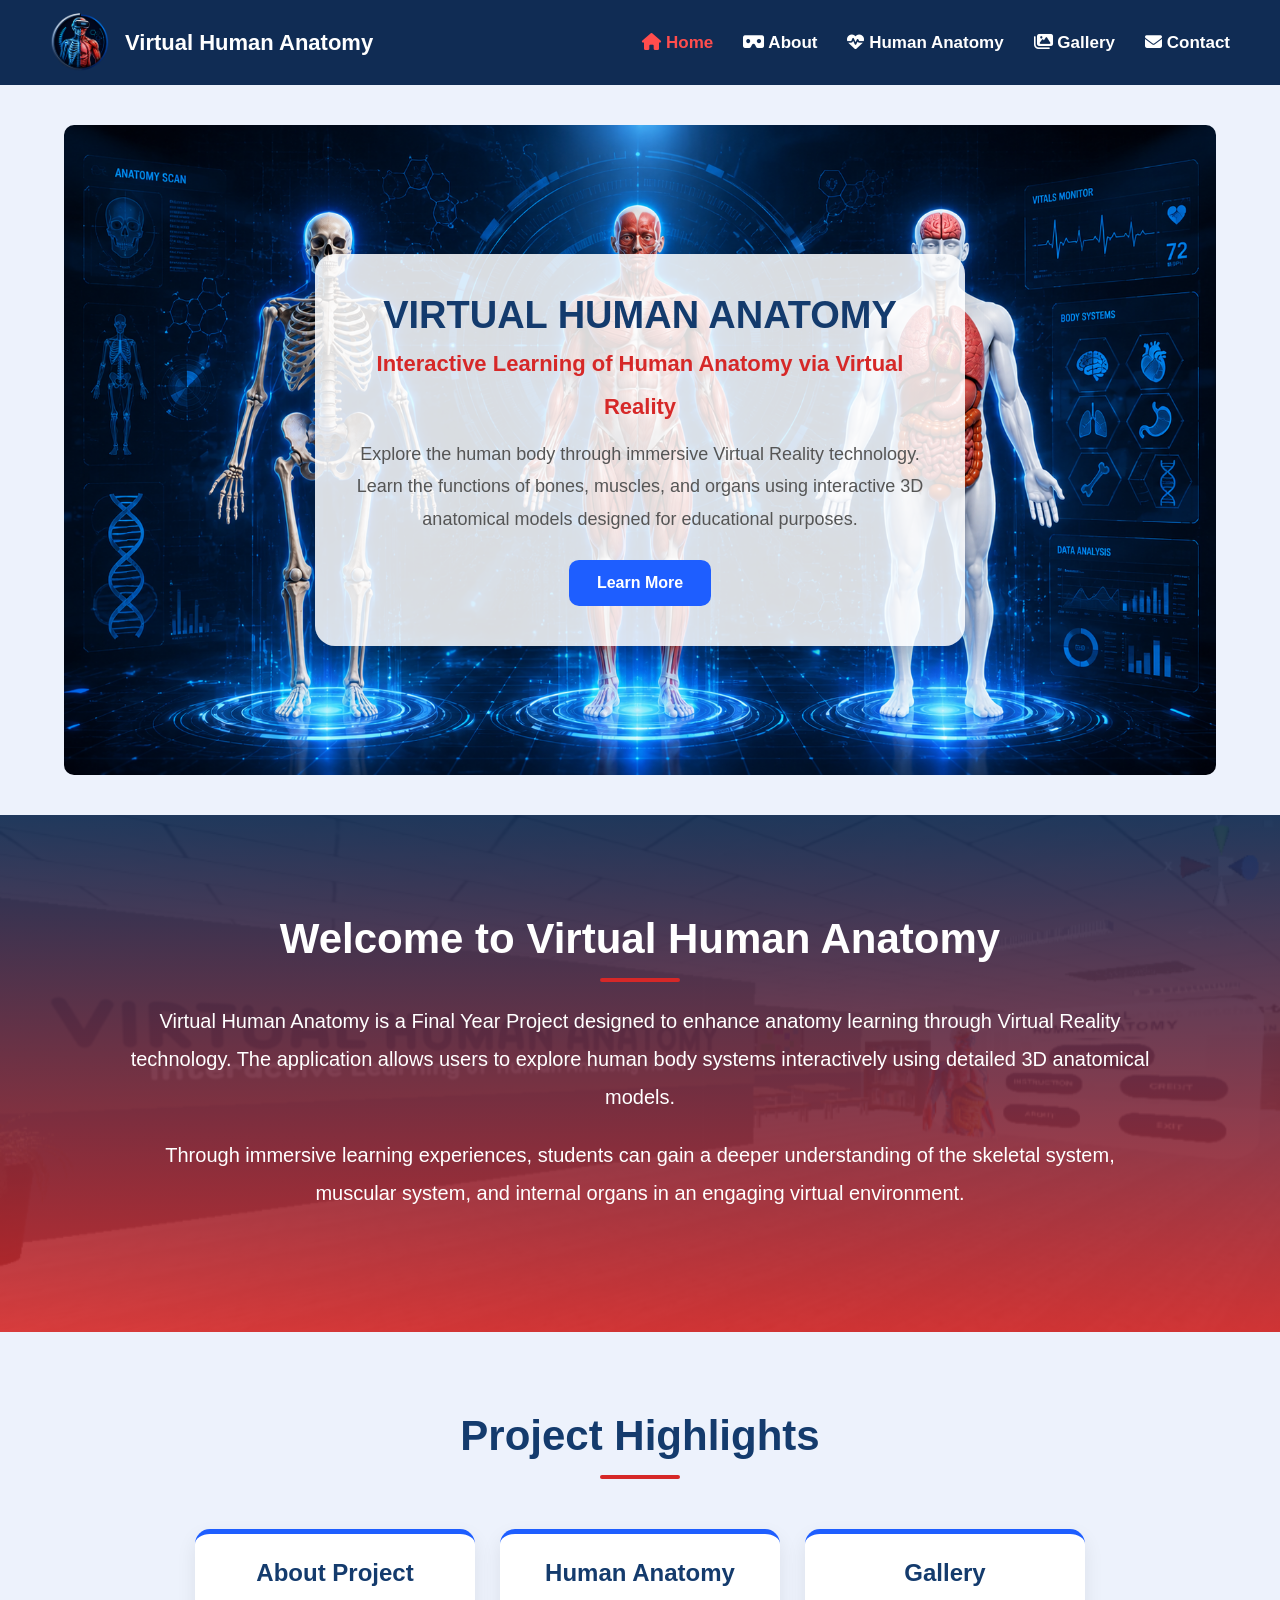
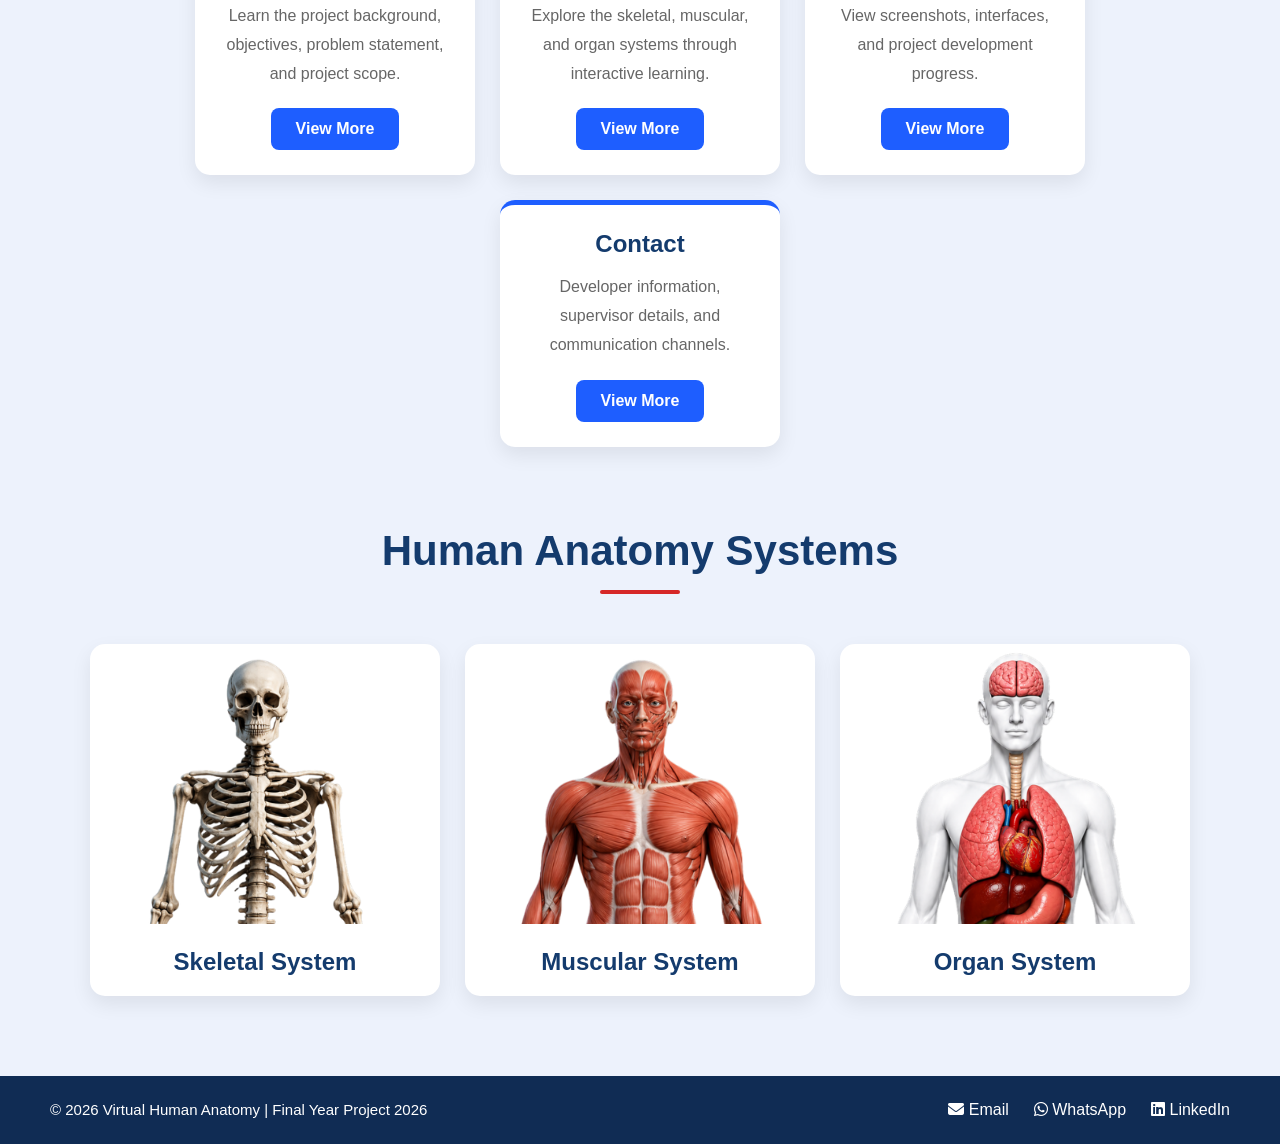
==== commit fd52bf0e: "Update index.html" ====
--- a/index.html
+++ b/index.html
@@ -24,7 +24,7 @@
 
         <div class="logo">
 
-            <img src="images/logo1.png" alt="Logo">
+            <img src="images/logoVHA.png" alt="Logo">
 
             <span>Virtual Human Anatomy</span>
 
